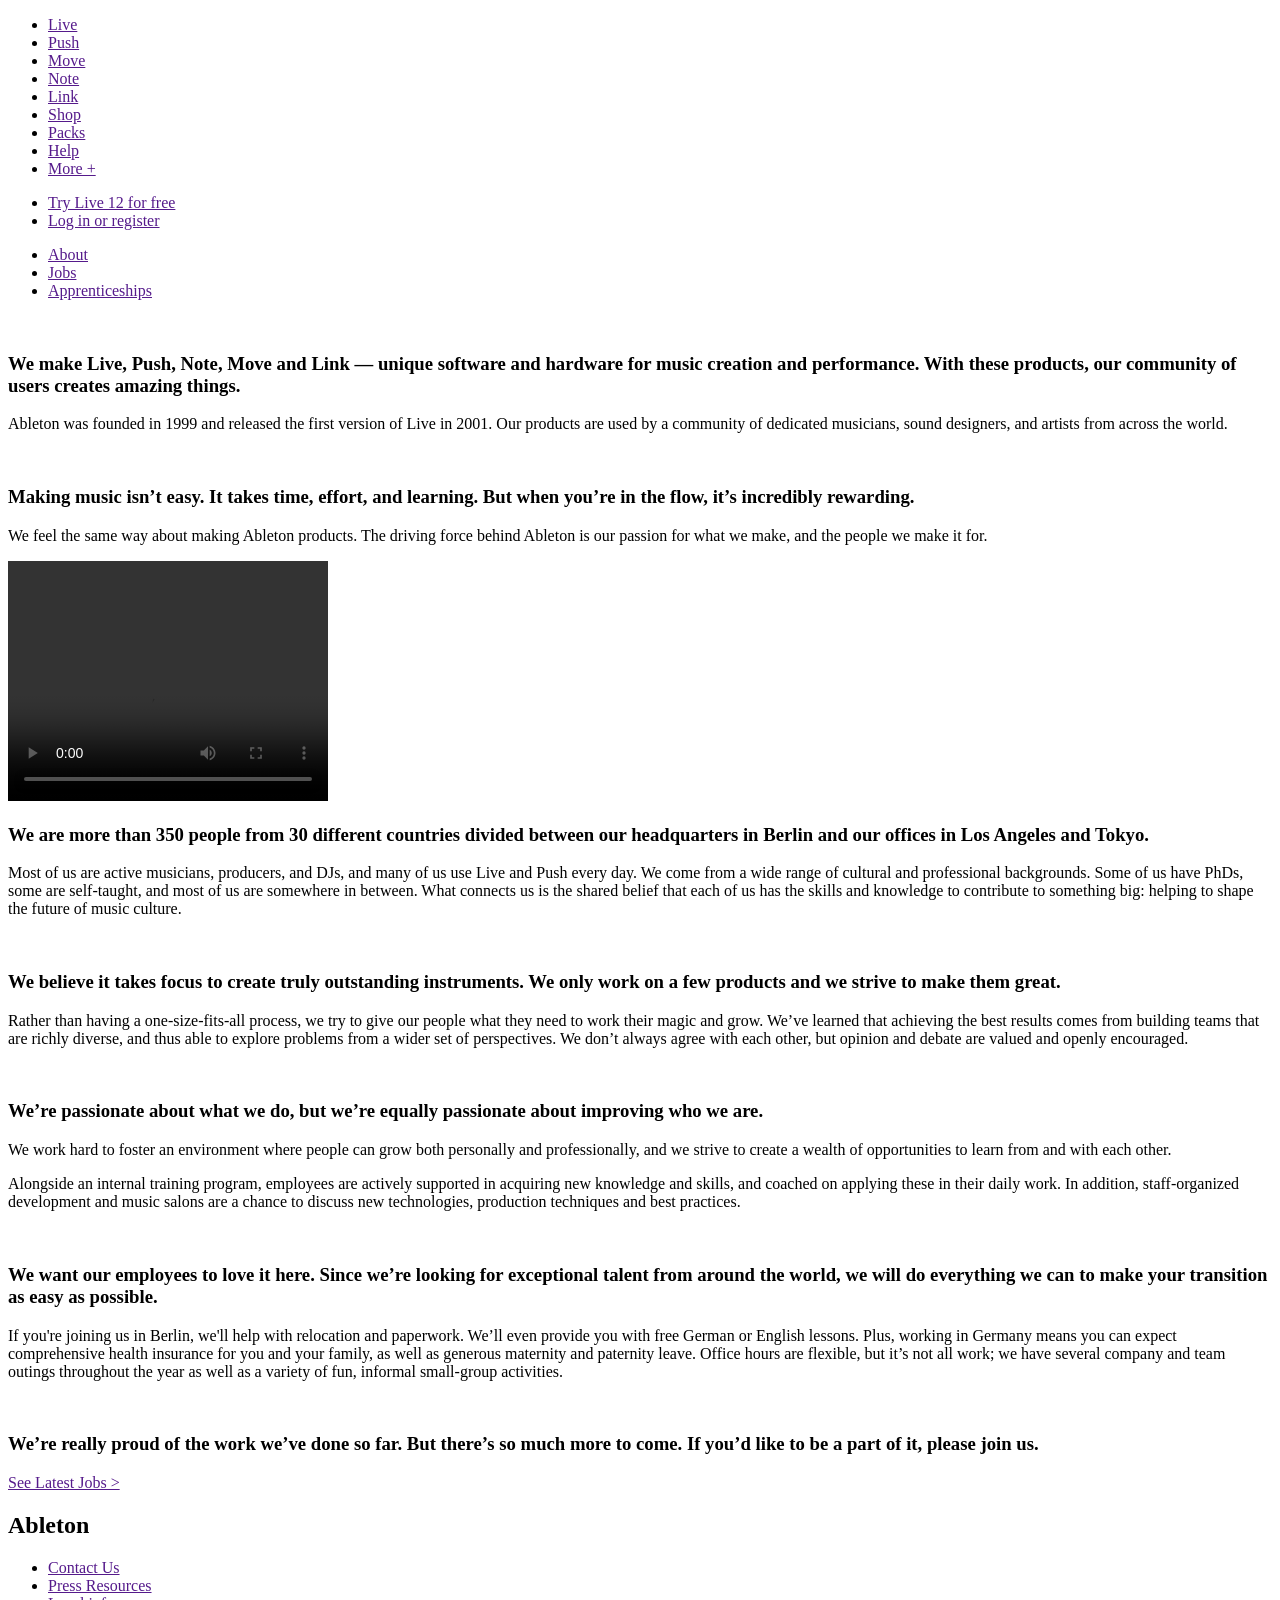
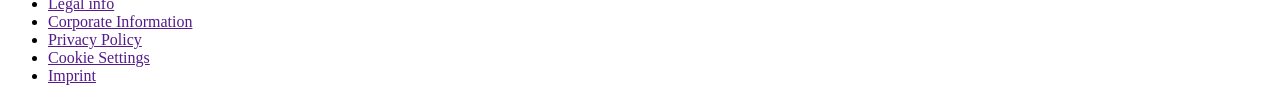
==== Level 1 - Ableton/index.html @ 072175ae "Created the skeleton HTML for the website" ====
<!DOCTYPE html>
<html lang="en">
<head>
    <meta charset="UTF-8">
    <meta name="viewport" content="width=device-width, initial-scale=1.0">
    <link rel="stylesheet" href="./style.css">
    <title>Document</title>
</head>
<body>
    <header>
        <div class="top-nav">
            <div class="top-nav-left">
                <ul>
                    <li><a href="">Live</a></li>
                    <li><a href="">Push</a></li>
                    <li><a href="">Move</a></li>
                    <li><a href="">Note</a></li>
                    <li><a href="">Link</a></li>
                    <li><a href="">Shop</a></li>
                    <li><a href="">Packs</a></li>
                    <li><a href="">Help</a></li>
                    <li><a href="">More +</a></li>
                </ul>
            </div>

            <div class="top-nav-right">
                <ul>
                    <li><a href="">Try Live 12 for free</a></li>
                    <li><a href="">Log in or register</a></li>
                </ul>
            </div>
            
        </div>

        <div class="bottom-nav">
            <ul>
                <li><a href="">About</a></li>
                <li><a href="">Jobs</a></li>
                <li><a href="">Apprenticeships</a></li>
            </ul>
        </div>
    </header>

    <section class="hero">
        <div class="container">
            <img src="https://ableton-production.imgix.net/about/header.jpg?auto=compress%2Cformat&w=1400" alt="">
            <h3>We make Live, Push, Note, Move and Link — unique software and hardware for music creation and performance. With these products, our community of users creates amazing things.</h3>
            <p>Ableton was founded in 1999 and released the first version of Live in 2001. Our products are used by a community of dedicated musicians, sound designers, and artists from across the world.</p>
        </div>
    </section>

    <section>
        <div class="info">
            <div class="container">
                <img src="https://ableton-production.imgix.net/about/photo-1.jpg?auto=compress%2Cformat&w=1200" alt="">
                <img src="https://ableton-production.imgix.net/about/photo-2.jpg?auto=compress%2Cformat&w=800" alt="">
                <h3>Making music isn’t easy. It takes time, effort, and learning. But when you’re in the flow, it’s incredibly rewarding.</h3>
                <p>We feel the same way about making Ableton products. The driving force behind Ableton is our passion for what we make, and the people we make it for.</p>
                <video width="320" height="240" controls>
                    <source src="https://www.youtube.com/watch?v=9SbnhgjeyXA" type="video/mp4">
                </video>
                <h3>We are more than 350 people from 30 different countries divided between our headquarters in Berlin and our offices in Los Angeles and Tokyo.</h3>
                <p>Most of us are active musicians, producers, and DJs, and many of us use Live and Push every day. We come from a wide range of cultural and professional backgrounds. Some of us have PhDs, some are self-taught, and most of us are somewhere in between. What connects us is the shared belief that each of us has the skills and knowledge to contribute to something big: helping to shape the future of music culture.</p>
                <img src="https://ableton-production.imgix.net/about/photo-3.jpg?auto=compress%2Cformat&w=800" alt="">
                <img src="https://ableton-production.imgix.net/about/photo-4.jpg?auto=compress%2Cformat&w=800" alt="">
                <img src="https://ableton-production.imgix.net/about/photo-5.jpg?auto=compress%2Cformat&w=1200" alt="">
                <h3>We believe it takes focus to create truly outstanding instruments. We only work on a few products and we strive to make them great.</h3>
                <p>Rather than having a one-size-fits-all process, we try to give our people what they need to work their magic and grow. We’ve learned that achieving the best results comes from building teams that are richly diverse, and thus able to explore problems from a wider set of perspectives. We don’t always agree with each other, but opinion and debate are valued and openly encouraged.</p>
                <img src="https://ableton-production.imgix.net/about/poster-meet-the-makers.jpg?auto=compress%2Cformat&w=1200" alt="">
                <h3>We’re passionate about what we do, but we’re equally passionate about improving who we are.</h3>
                <p>We work hard to foster an environment where people can grow both personally and professionally, and we strive to create a wealth of opportunities to learn from and with each other.</p>
                <p>Alongside an internal training program, employees are actively supported in acquiring new knowledge and skills, and coached on applying these in their daily work. In addition, staff-organized development and music salons are a chance to discuss new technologies, production techniques and best practices.</p>
                <img src="https://ableton-production.imgix.net/about/photo-6-a.jpg?auto=compress%2Cformat&w=800" alt="">
                <img src="https://ableton-production.imgix.net/about/photo-7.jpg?auto=compress%2Cformat&w=1200" alt="">
                <h3>We want our employees to love it here. Since we’re looking for exceptional talent from around the world, we will do everything we can to make your transition as easy as possible.</h3>
                <p>If you're joining us in Berlin, we'll help with relocation and paperwork. We’ll even provide you with free German or English lessons. Plus, working in Germany means you can expect comprehensive health insurance for you and your family, as well as generous maternity and paternity leave. Office hours are flexible, but it’s not all work; we have several company and team outings throughout the year as well as a variety of fun, informal small-group activities.</p>
                <img src="https://ableton-production.imgix.net/about/photo-8.jpg?auto=compress%2Cformat&w=1200" alt="">
                <h3>We’re really proud of the work we’ve done so far. But there’s so much more to come. If you’d like to be a part of it, please join us.</h3>
                <a href="">See Latest Jobs ></a>
            </div>
        </div>
    </section>

    <section class="footer">
        <div class="container">
            <div class="footer-title">
                <h1>Ableton</h1>
            </div>
            <div class="footer-content">
                <div class="footer-left">
                    <div class="socials">

                    </div>
                    <div class="community">

                    </div>
                </div>

                <div class="footer-mid">
                    <div class="education">

                    </div>
                    <div class="language-country">

                    </div>
                </div>

                <div class="footer-right">
                    <div class="newsletter">

                    </div>
                </div>
            </div>
            <div class="footer-bottom-link">
                <ul>
                    <li><a href="">Contact Us</a></li>
                    <li><a href="">Press Resources</a></li>
                    <li><a href="">Legal info</a></li>
                    <li><a href="">Corporate Information</a></li>
                    <li><a href="">Privacy Policy</a></li>
                    <li><a href="">Cookie Settings</a></li>
                    <li><a href="">Imprint</a></li>
                </ul>
            </div>
        </div>
    </section>
</body>
</html>
---- Level 1 - Ableton/style.css ----
img {
    width: 500px;
}
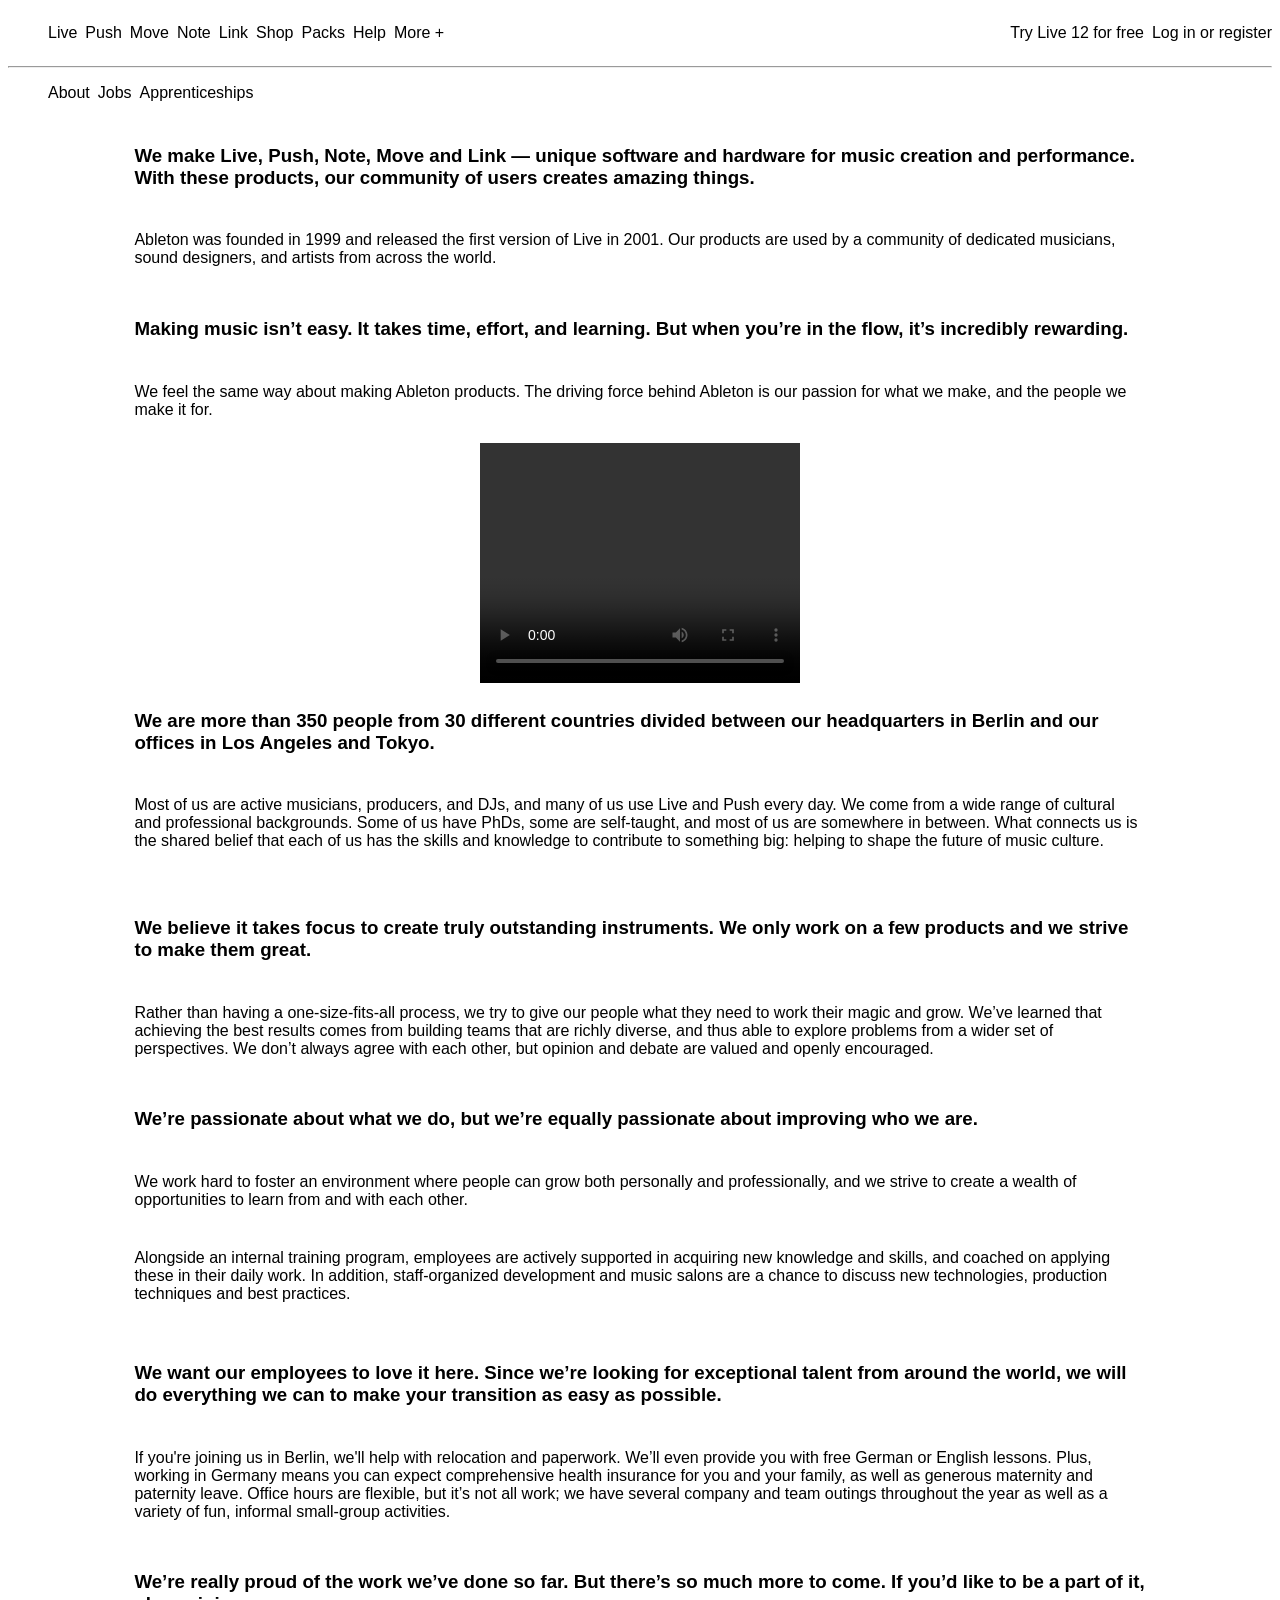
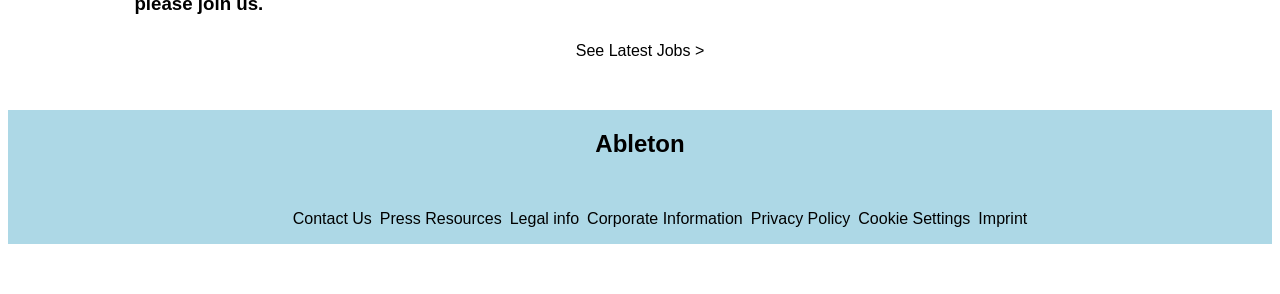
==== commit f9d0e589: "added flexbox to navbar and website contents" ====
--- a/Level 1 - Ableton/index.html
+++ b/Level 1 - Ableton/index.html
@@ -31,6 +31,7 @@
             </div>
             
         </div>
+        <hr>
 
         <div class="bottom-nav">
             <ul>
--- a/Level 1 - Ableton/style.css
+++ b/Level 1 - Ableton/style.css
@@ -1,3 +1,71 @@
 img {
-    width: 500px;
+    width: 80%;
+    height: auto;
+}
+
+body {
+    font-family: Arial, Helvetica, sans-serif;
+}
+
+li {
+    list-style-type: none;
+}
+a {
+    text-decoration: none;
+    color: black;
+}
+
+a:hover {
+    text-decoration: underline;
+    font-weight: bold;
+}
+
+.top-nav {
+    display: flex;
+    justify-content: space-between;
+    align-items: center;
+}
+
+.top-nav-left ul{
+    display: flex;
+    gap: 8px;
+}
+
+.top-nav-right ul{
+    display: flex;
+    gap: 8px;
+}
+.bottom-nav ul {
+    display: flex;
+    gap: 8px;
+}
+
+.container {
+    display: flex;
+    flex-direction: column;
+    justify-content: center;
+    align-items: center;
+    gap: 8px;
+}
+
+.container h3 {
+    width: 80%;
+}
+.container p {
+    width: 80%;
+}
+
+
+
+
+
+/* Footer section */
+.footer {
+    margin-top: 50px;
+    margin-bottom: 50px;
+    background: lightblue;
+}
+.footer-bottom-link ul {
+    display: flex;
+    gap: 8px;
 }
